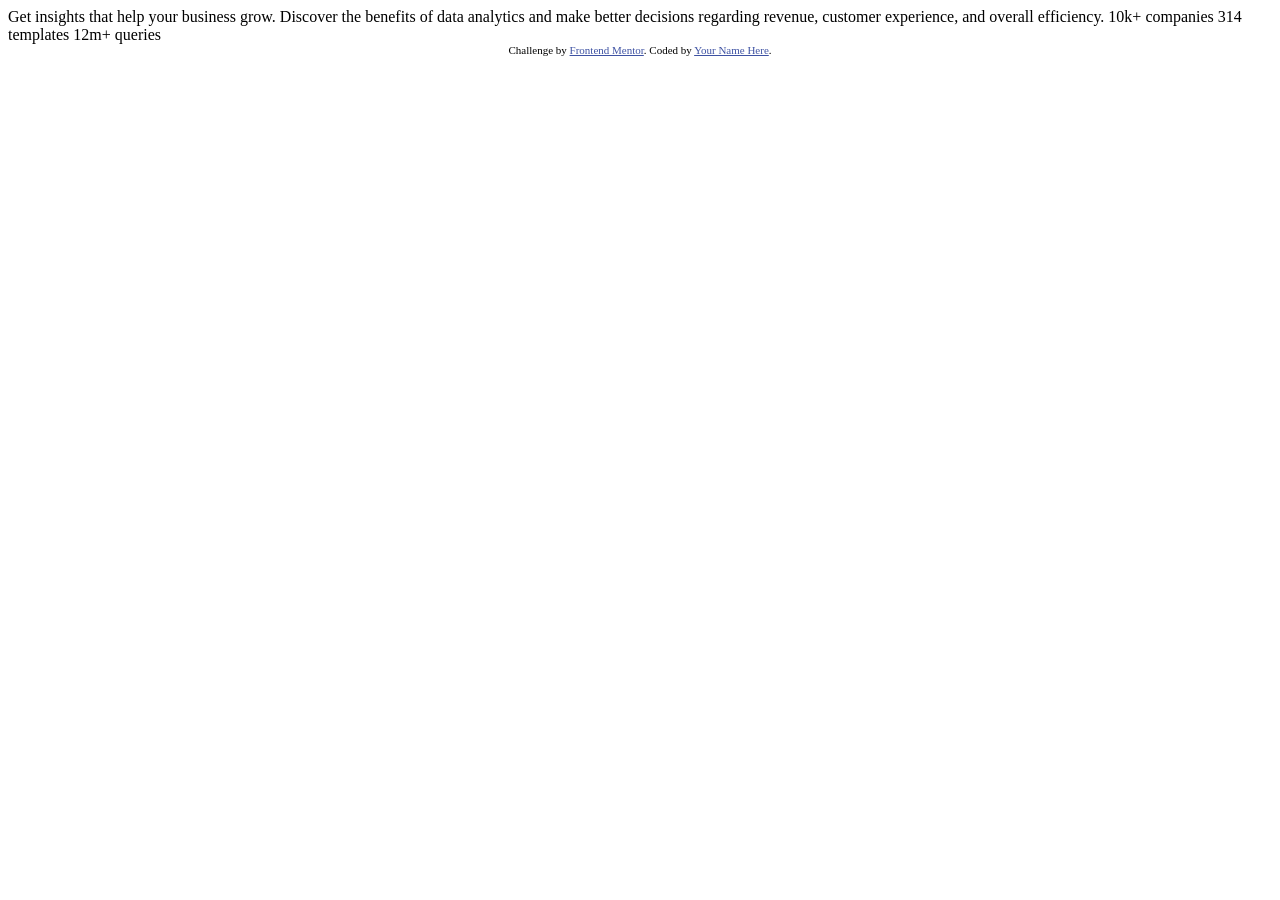
==== stats-preview-card-component-main/index.html @ d67f047b "setup: project setup" ====
<!DOCTYPE html>
<html lang="en">
<head>
  <meta charset="UTF-8">
  <meta name="viewport" content="width=device-width, initial-scale=1.0"> <!-- displays site properly based on user's device -->

  <link rel="icon" type="image/png" sizes="32x32" href="./images/favicon-32x32.png">
  
  <title>Frontend Mentor | Stats preview card component</title>

  <!-- Feel free to remove these styles or customise in your own stylesheet 👍 -->
  <style>
    .attribution { font-size: 11px; text-align: center; }
    .attribution a { color: hsl(228, 45%, 44%); }
  </style>
</head>
<body>

  Get insights that help your business grow.

  Discover the benefits of data analytics and make better decisions regarding revenue, customer 
  experience, and overall efficiency.

  10k+ companies
  314 templates
  12m+ queries

  <div class="attribution">
    Challenge by <a href="https://www.frontendmentor.io?ref=challenge" target="_blank">Frontend Mentor</a>. 
    Coded by <a href="#">Your Name Here</a>.
  </div>
</body>
</html>
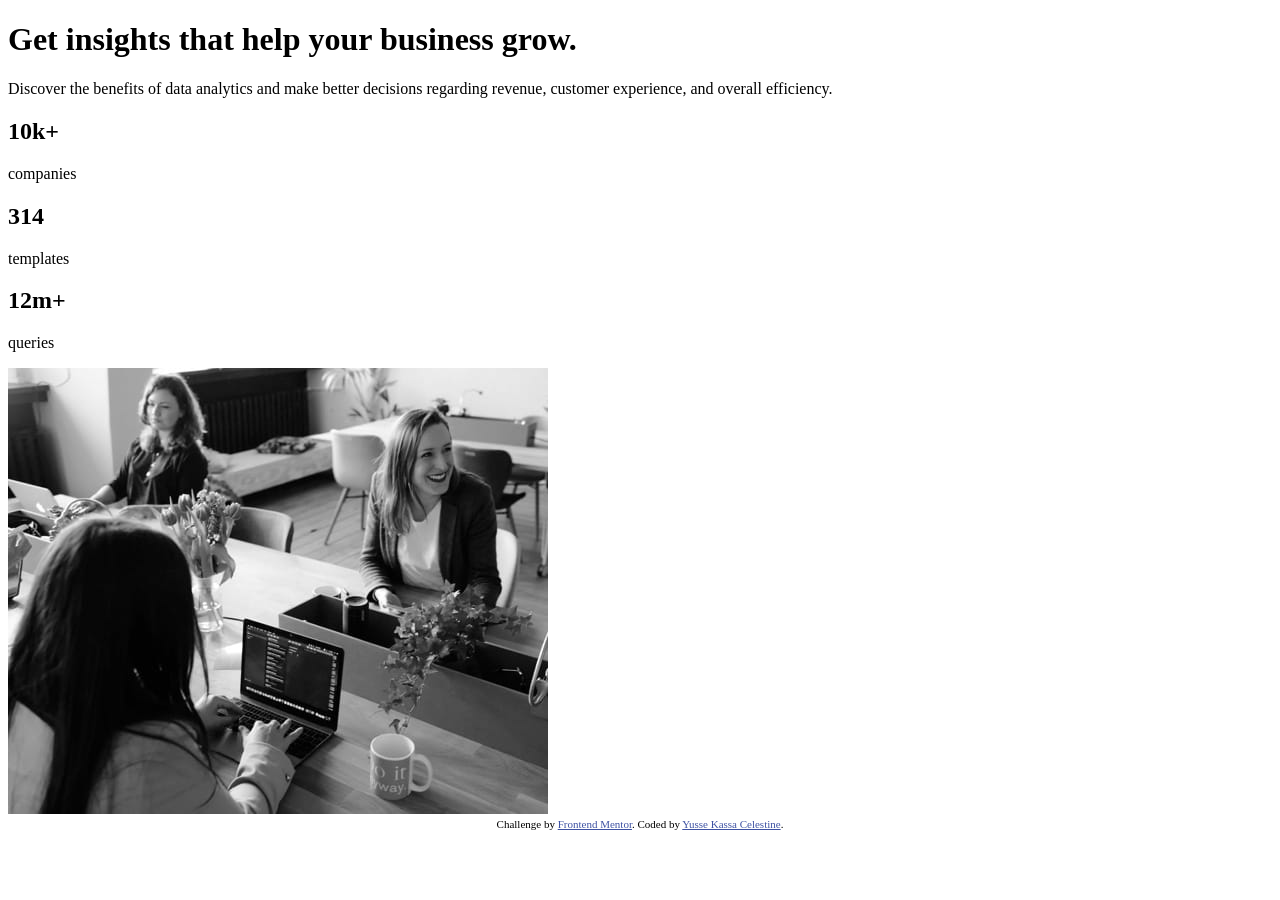
==== commit 57d53fd5: "HTML Structure #2 I have worked on the Html structure" ====
--- a/stats-preview-card-component-main/index.html
+++ b/stats-preview-card-component-main/index.html
@@ -5,7 +5,7 @@
   <meta name="viewport" content="width=device-width, initial-scale=1.0"> <!-- displays site properly based on user's device -->
 
   <link rel="icon" type="image/png" sizes="32x32" href="./images/favicon-32x32.png">
-  
+  <link rel="stylesheet" href="./style.css">
   <title>Frontend Mentor | Stats preview card component</title>
 
   <!-- Feel free to remove these styles or customise in your own stylesheet 👍 -->
@@ -15,19 +15,39 @@
   </style>
 </head>
 <body>
+<main class="card">
+  <div class="card-text">
+    
+  <h1>Get <span>insights</span> that help your business grow.</h1>
 
-  Get insights that help your business grow.
+  <p>Discover the benefits of data analytics and make better decisions regarding revenue, customer 
+  experience, and overall efficiency.</p>
 
-  Discover the benefits of data analytics and make better decisions regarding revenue, customer 
-  experience, and overall efficiency.
+  <div class="stats">   
+    <div>
+      <h2> 10k+ </h2>
+      <p>companies</p>
+    </div>
+    <div>
+      <h2> 314 </h2>
+      <p>templates</p>
+    </div>
+    <div>
+      <h2> 12m+ </h2>
+      <p>queries</p>
+    </div>
+  </div>
+  </div>
 
-  10k+ companies
-  314 templates
-  12m+ queries
+  <div class="card-image">
+    <div class="overlay"></div>
+    <img src="./images/image-header-desktop.jpg" alt="Card image">
+  </div>
+</main>
 
   <div class="attribution">
     Challenge by <a href="https://www.frontendmentor.io?ref=challenge" target="_blank">Frontend Mentor</a>. 
-    Coded by <a href="#">Your Name Here</a>.
+    Coded by <a href="#">Yusse Kassa Celestine</a>.
   </div>
 </body>
 </html>
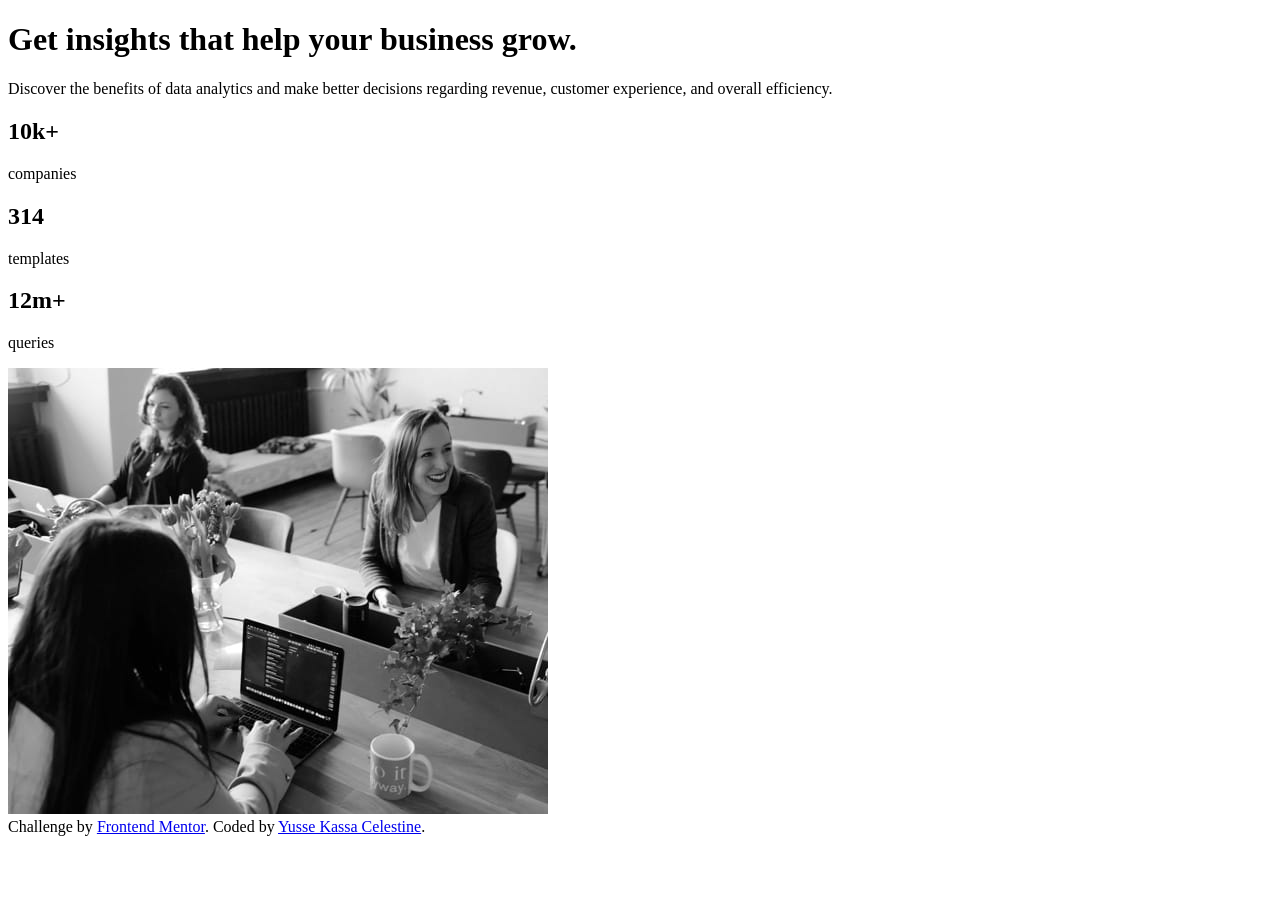
==== commit f1230a76: "Updating CSS and HTML #7" ====
--- a/stats-preview-card-component-main/index.html
+++ b/stats-preview-card-component-main/index.html
@@ -5,14 +5,10 @@
   <meta name="viewport" content="width=device-width, initial-scale=1.0"> <!-- displays site properly based on user's device -->
 
   <link rel="icon" type="image/png" sizes="32x32" href="./images/favicon-32x32.png">
-  <link rel="stylesheet" href="./style.css">
+  <link rel="stylesheet" href="style.css">
   <title>Frontend Mentor | Stats preview card component</title>
 
   <!-- Feel free to remove these styles or customise in your own stylesheet 👍 -->
-  <style>
-    .attribution { font-size: 11px; text-align: center; }
-    .attribution a { color: hsl(228, 45%, 44%); }
-  </style>
 </head>
 <body>
 <main class="card">
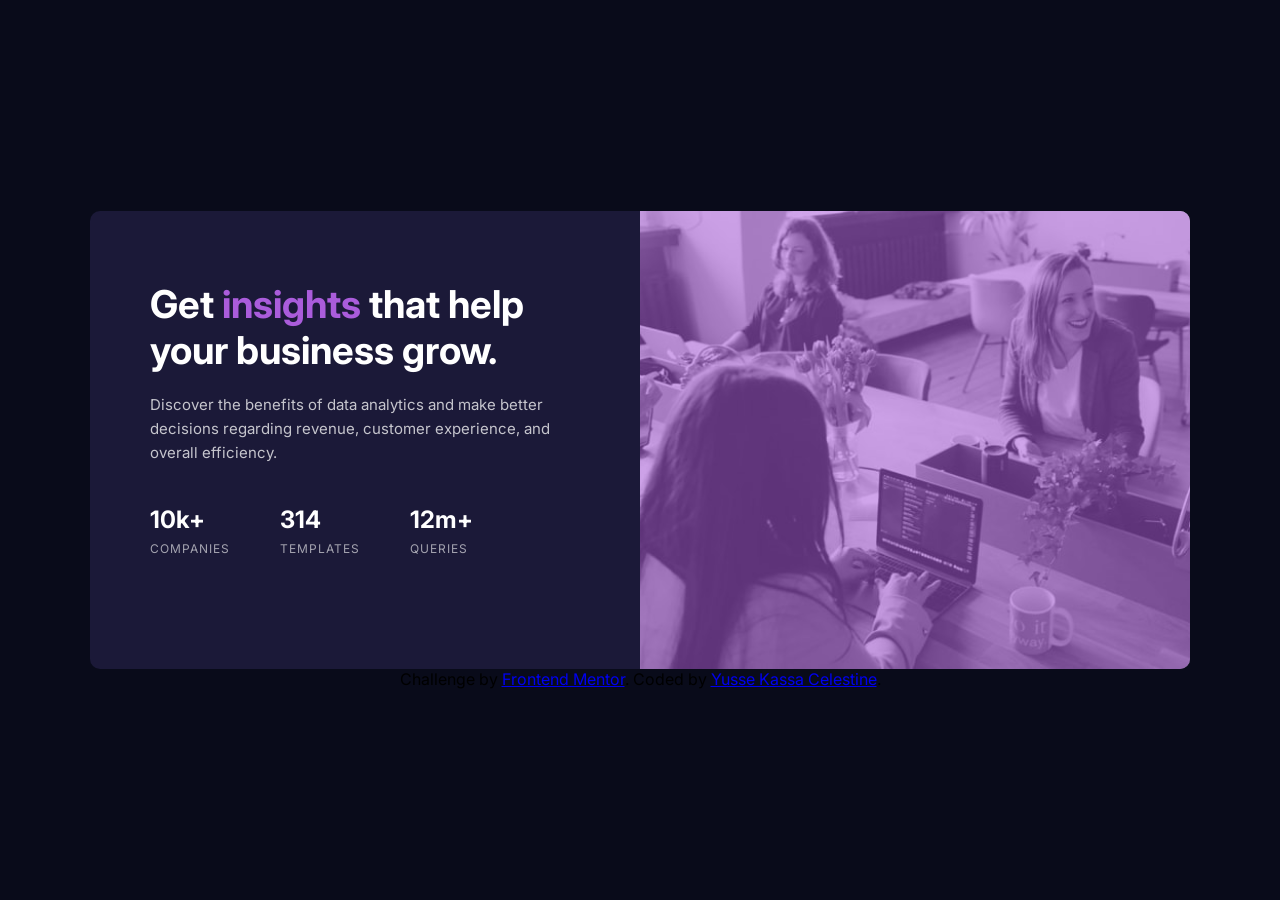
==== commit 305a2acf: "Update index.html" ====
--- a/stats-preview-card-component-main/index.html
+++ b/stats-preview-card-component-main/index.html
@@ -46,4 +46,4 @@
     Coded by <a href="#">Yusse Kassa Celestine</a>.
   </div>
 </body>
-</html>+</html>      
--- a/stats-preview-card-component-main/style.css
+++ b/stats-preview-card-component-main/style.css
@@ -0,0 +1,110 @@
+@import url('https://fonts.googleapis.com/css2?family=Inter:wght@400;700&display=swap');
+
+* {
+  margin: 0;
+  padding: 0;
+  box-sizing: border-box;
+}
+
+body {
+  background-color: hsl(233, 47%, 7%);
+  font-family: 'Inter', sans-serif;
+  display: flex;
+  flex-direction: column;
+  justify-content: center;
+  align-items: center;
+  min-height: 100vh;
+  padding: 20px;
+}
+
+.card {
+  background-color: hsl(244, 38%, 16%);
+  display: flex;
+  max-width: 1100px;
+  border-radius: 10px;
+  overflow: hidden;
+}
+
+.card-text {
+  color: white;
+  padding: 60px;
+  width: 50%;
+  display: flex;
+  flex-direction: column;
+  justify-content: center;
+}
+
+.card-text h1 {
+  font-size: 2.4rem;
+  margin-bottom: 20px;
+  line-height: 1.2;
+}
+
+.card-text h1 span {
+  color: hsl(277, 64%, 61%);
+}
+
+.card-text p {
+  margin-bottom: 40px;
+  color: hsla(0, 0%, 100%, 0.75);
+  font-size: 15px;
+  line-height: 1.6;
+}
+
+.stats {
+  display: flex;
+  gap: 50px;
+}
+
+.stats h2 {
+  font-size: 1.5rem;
+  margin-bottom: 5px;
+}
+
+.stats p {
+  text-transform: uppercase;
+  font-size: 12px;
+  color: hsla(0, 0%, 100%, 0.6);
+  letter-spacing: 1px;
+}
+
+.card-image {
+  position: relative;
+  width: 50%;
+}
+
+.card-image img {
+  width: 100%;
+  height: 100%;
+  object-fit: cover;
+}
+
+.card-image .overlay {
+  position: absolute;
+  background: hsl(277, 64%, 61%);
+  opacity: 0.55;
+  top: 0;
+  left: 0;
+  width: 100%;
+  height: 100%;
+}
+
+/* Responsive */
+@media (max-width: 900px) {
+  .card {
+    flex-direction: column-reverse;
+    text-align: center;
+  }
+  .card-text {
+    width: 100%;
+    padding: 40px;
+    text-align: center;
+  }
+  .stats {
+    justify-content: center;
+  }
+  .card-image {
+    width: 100%;
+    height: 300px;
+  }
+}
